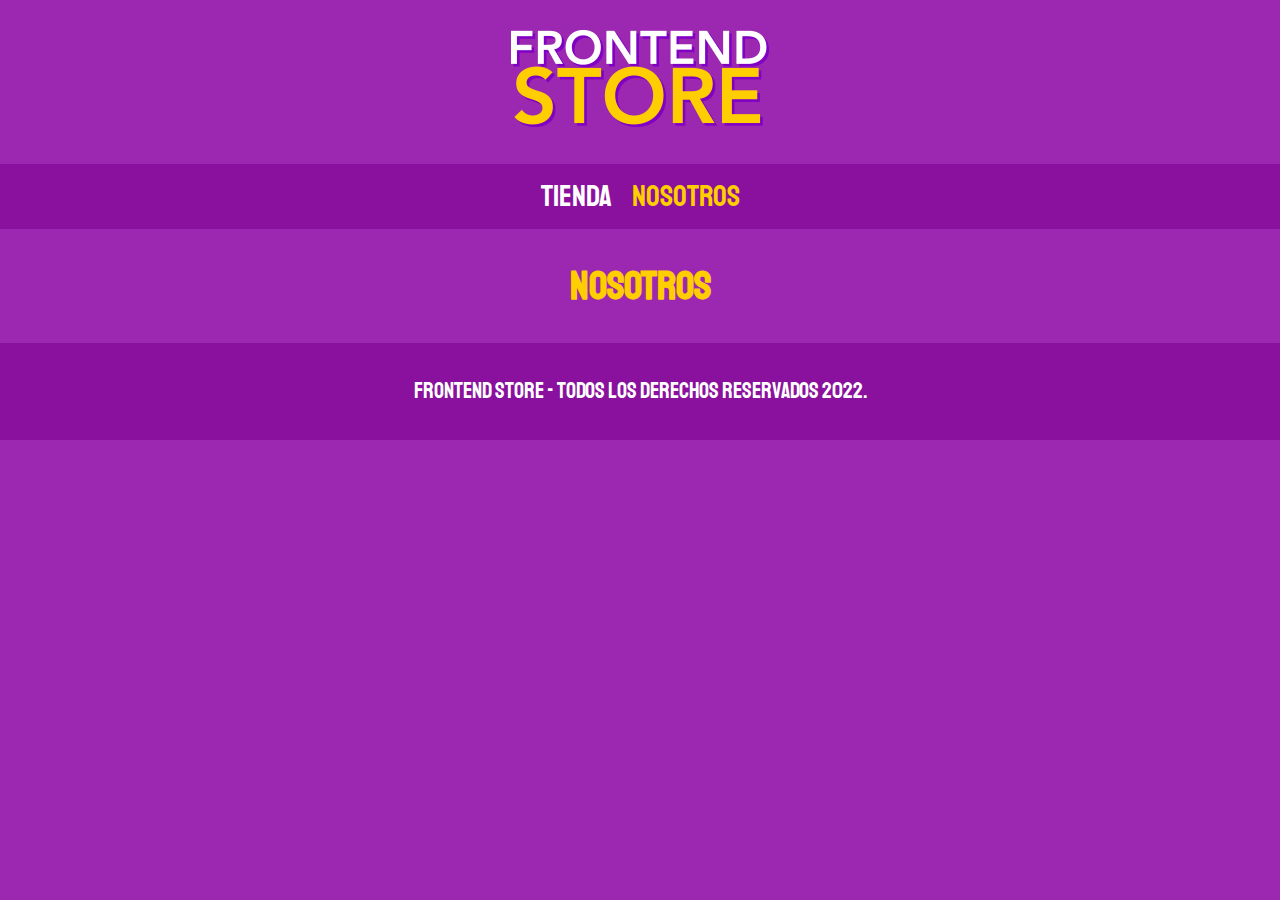
==== nosotros.html @ c4aaac1a "Creando los nuevos archivos html" ====
<!DOCTYPE html>
<html lang="en">
<head>
    <meta charset="UTF-8">
    <meta http-equiv="X-UA-Compatible" content="IE=edge">
    <meta name="viewport" content="width=device-width, initial-scale=1.0">
    <title>FrontEnd Store</title>
    <link rel="stylesheet" href="css/normalize.css">
    <link href="https://fonts.googleapis.com/css2?family=Krub:wght@400;700&family=Staatliches&display=swap" rel="stylesheet"> 
    <link rel="stylesheet" href="css/style.css"> 

</head>
<body>
    <header class="header">
        <a href="index.html">
             <img class="header__logo" src="img/logo.png" alt="Logotipo"> <!-- alt crea un texto alternativo cuando no se puede cargar la imagen que también ayuda al posicionamiento de la web -->
        </a>
    </header>

    <nav class="navegacion">
        <a class="navegacion__enlace" href="index.html"> Tienda </a>
        <a class="navegacion__enlace navegacion__enlace--activo" href="nosotros.html"> Nosotros</a>
    </nav>

    <main class="contenedor">
        <h1>Nosotros</h1>
    </main>

    <footer class="footer">
        <p class="footer__texto">FrontEnd Store - Todos los derechos reservados 2022.</p>
    </footer>
</body>
</html>
---- css/style.css ----
:root {
    --primario: #9c27b0;
    --primerioOscuro: #89119d;
    --secundario: #ffce00;
    --secundarioOscuro: rgb(233,287,2);
    --blanco: #fff;
    --negro: #000;

    --fuentePrincipal: 'Staatliches', cursive;

}

html {
    box-sizing: border-box;
    font-size: 62.5%; /* Esto es parte de lo que permite que un rem sea igual a 10px*/
  }
  *, *:before, *:after {
    box-sizing: inherit;
  }

  /* Globales */

  body {
      background-color: var(--primario);
      font-size: 1.6rem;
      line-height: 1.5;
  }

  p {
      font-size: 1.8rem;
      font-family: Arial, Helvetica, sans-serif;
      color: var(--blanco)
  }

  a{
      text-decoration: none;
  }

  img{
      max-width: 100%;
  }

  .contenedor {
      max-width: 120rem;
      margin: 0 auto;
  }

  h1, h2, h3 {
      text-align: center;
      color: var(--secundario);
      font-family: var(--fuentePrincipal);
  }

  h1{
      font-size: 4rem;
  }

  h2 {
      font-size: 3.2rem;
  }

  h3 {
      font-size: 2.4rem;
  }
/* Header */
.header {
    display: flex;
    justify-content: center;
}

.header__logo {
    margin: 3rem 0; /*Margen hacia arriba y hacia abajo, el primer valor, margen izda-derecha el segundo */

}
/* Footer */
.footer {
background-color: var(--primerioOscuro);
padding: 1rem 0;
margin-top: 2rem;
}

.footer__texto {
font-family: var(--fuentePrincipal);
text-align: center;
font-size: 2.2rem;
}


/* Navegacion */

.navegacion {
background-color: var(--primerioOscuro);
padding: 1rem 0; 
display: flex;
justify-content: center;
/* gap: 2rem;  Separación forma nueva */
}

.navegacion__enlace {
font-family: var(--fuentePrincipal);
color: var(--blanco);
font-size: 3rem;
margin-right: 2rem; /* Separación forma antigua */

}
.navegacion__enlace:last-of-type {
    margin-right: 0;
}
.navegacion__enlace--activo,
.navegacion__enlace:hover {
    color: var(--secundario);
}
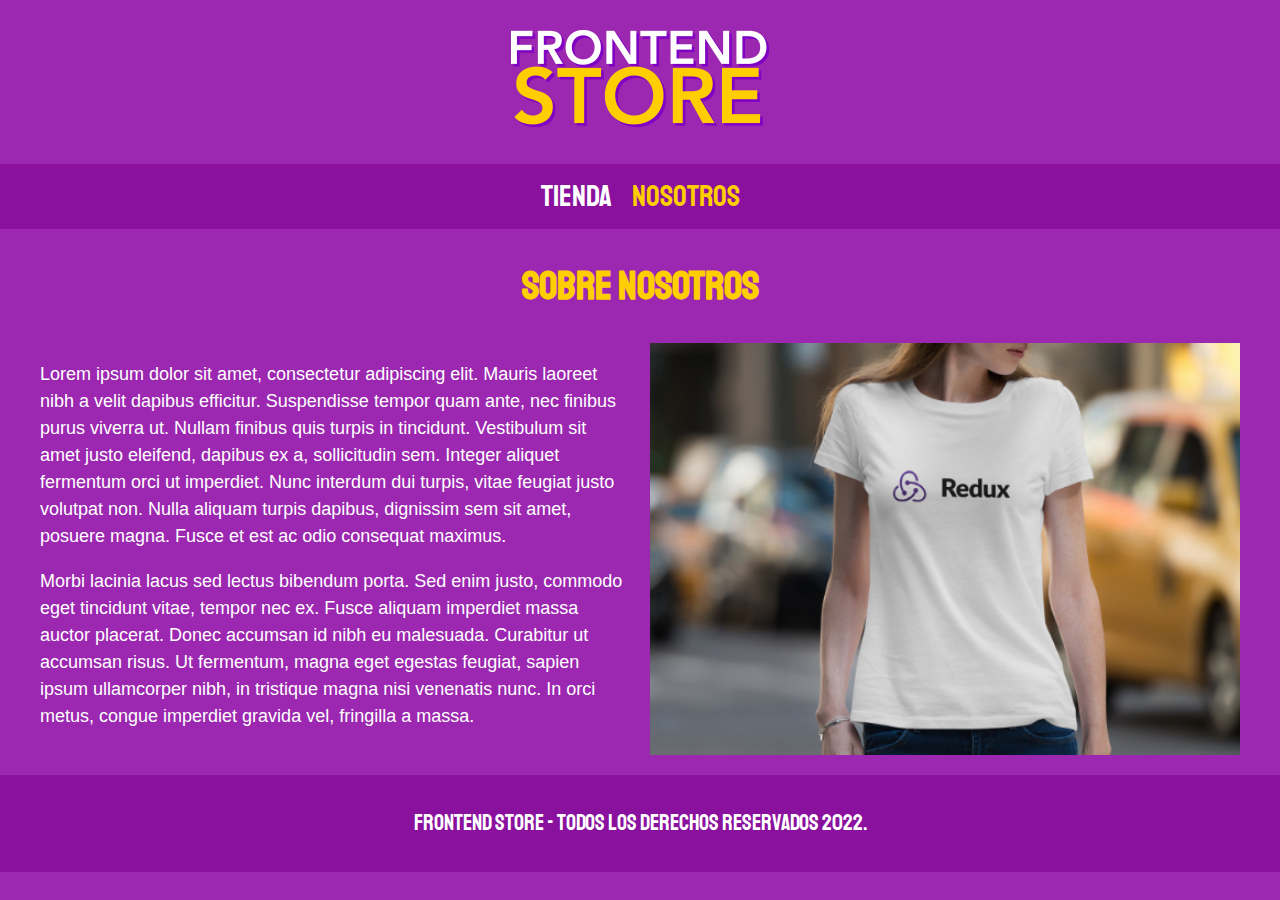
==== commit 08d7f0a2: "Creando la página Nosotros" ====
--- a/nosotros.html
+++ b/nosotros.html
@@ -23,7 +23,17 @@
     </nav>
 
     <main class="contenedor">
-        <h1>Nosotros</h1>
+        <h1>Sobre Nosotros</h1>
+
+        <div class="nosotros">
+            <div class="nosotros__contenido">
+                <p>Lorem ipsum dolor sit amet, consectetur adipiscing elit. Mauris laoreet nibh a velit dapibus efficitur. Suspendisse tempor quam ante, nec finibus purus viverra ut. Nullam finibus quis turpis in tincidunt. Vestibulum sit amet justo eleifend, dapibus ex a, sollicitudin sem. Integer aliquet fermentum orci ut imperdiet. Nunc interdum dui turpis, vitae feugiat justo volutpat non. Nulla aliquam turpis dapibus, dignissim sem sit amet, posuere magna. Fusce et est ac odio consequat maximus.</p> 
+                <p>Morbi lacinia lacus sed lectus bibendum porta. Sed enim justo, commodo eget tincidunt vitae, tempor nec ex. Fusce aliquam imperdiet massa auctor placerat. Donec accumsan id nibh eu malesuada. Curabitur ut accumsan risus. Ut fermentum, magna eget egestas feugiat, sapien ipsum ullamcorper nibh, in tristique magna nisi venenatis nunc. In orci metus, congue imperdiet gravida vel, fringilla a massa.</p> 
+            </div>
+            <img class="nosotros__imagen" src="img/nosotros.jpg" alt="imagen nosotros">
+
+        </div>
+        
     </main>
 
     <footer class="footer">
--- a/css/style.css
+++ b/css/style.css
@@ -93,21 +93,108 @@
 padding: 1rem 0; 
 display: flex;
 justify-content: center;
-/* gap: 2rem;  Separación forma nueva */
+gap: 2rem;  /* Separación forma nueva */
 }
 
 .navegacion__enlace {
 font-family: var(--fuentePrincipal);
 color: var(--blanco);
 font-size: 3rem;
-margin-right: 2rem; /* Separación forma antigua */
-
-}
-.navegacion__enlace:last-of-type {
-    margin-right: 0;
-}
+/* margin-right: 2rem; Separación forma antigua */
+
+}
+/* .navegacion__enlace:last-of-type {
+   margin-right: 0;  Esto sigue siendo la forma anterior. 
+   Con gap bastaría solo una línea de código 
+}*/
+
 .navegacion__enlace--activo,
 .navegacion__enlace:hover {
     color: var(--secundario);
 }
-  +
+/* Grid */
+.grid {
+    display: grid;
+    grid-template-columns: repeat(2, 1fr);
+    gap: 2rem;
+}
+@media (min-width: 768px) {
+    .grid {
+        grid-template-columns: repeat(3, 1fr);
+    }
+}
+
+/* Productos */
+.producto {
+background-color: var(--primerioOscuro);
+padding: 1rem;
+}
+.producto__imagen {
+width: 100%;
+}
+.producto__nombre {
+    font-size: 4rem;
+
+}
+.producto__precio{
+    font-size: 2.8rem;
+    color: var(--secundario);
+}
+
+.producto__nombre, 
+.producto__precio {
+    font-family: var(--fuentePrincipal);
+    margin: 1rem 0;
+    text-align: center;
+    line-height: 1.2;
+}
+
+/* Gráficos */
+.grafico {
+    min-height: 30rem;
+    background-repeat: no-repeat;
+    background-size: cover;
+    grid-column: 1 / 3;
+}
+.grafico--camisas {
+grid-row: 2 / 3;
+background-image: url(../img/grafico1.jpg)
+}
+.grafico--node {
+    background-image: url(../img/grafico2.jpg);
+    grid-row: 8 / 9;
+}
+@media (min-width: 768px) {
+    .grafico--node {
+        grid-row: 5 / 6;
+        grid-column: 2 / 4;
+        }  
+}
+
+/* Nosotros */
+.nosotros {
+    display: grid;
+    grid-template-rows: repeat(2, auto);
+}
+@media (min-width: 768px) {
+    .nosotros {
+        display: grid;
+        grid-template-columns: repeat(2, 1fr);
+        column-gap: 2rem;
+    }   
+}
+
+.nosotros__contenido {
+
+}
+.nosotros__imagen {
+    grid-row: 1 / 2;
+    width: 100%;
+}
+@media (min-width: 768px) {
+    .nosotros__imagen {
+        grid-column: 2 / 3
+    }
+}
+
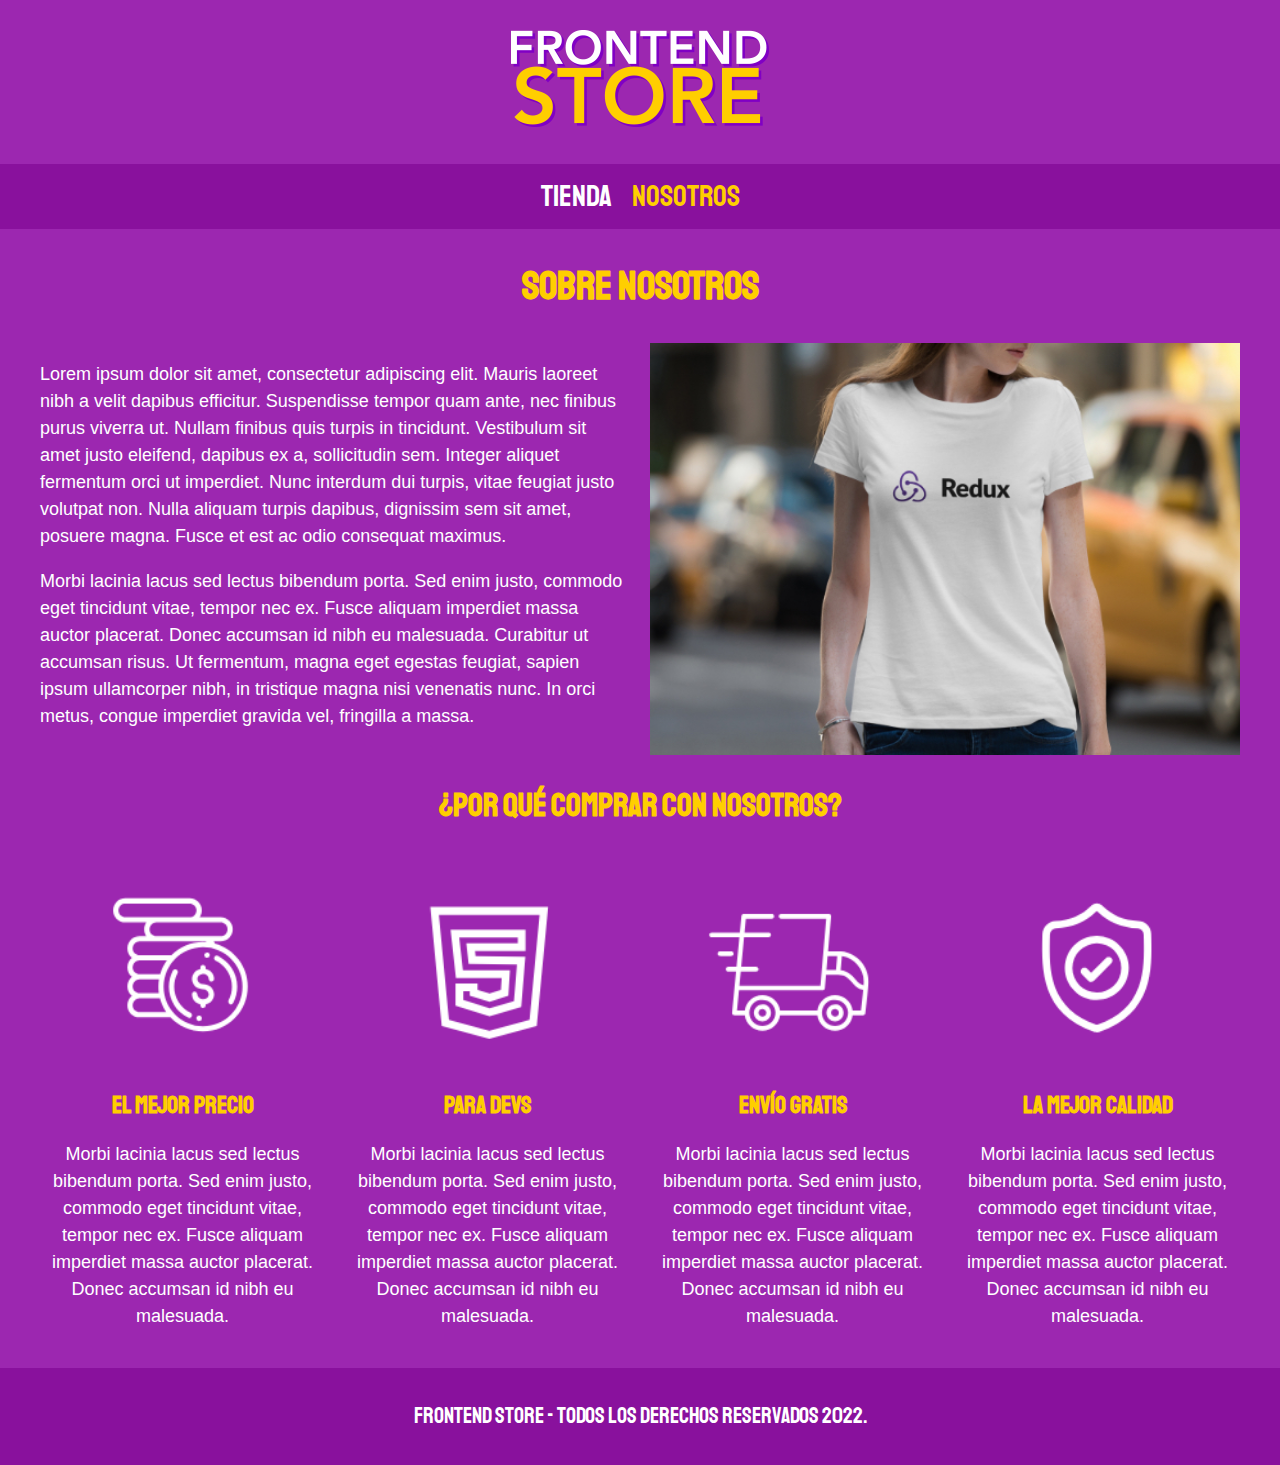
==== commit 55713051: "Creando la sección con iconos" ====
--- a/nosotros.html
+++ b/nosotros.html
@@ -36,7 +36,38 @@
         
     </main>
 
-    <footer class="footer">
+    <section class="contenedor comprar">
+        <h2 class="contenedor__titulo">¿Por qué Comprar con Nosotros?</h2>
+
+        <div class="bloques">
+            <div class="bloque">
+                <img class="bloque__imagen" src="/img/icono_1.png" alt="por que comprar">
+                <h3 class="bloque__titulo">El Mejor Precio</h3>
+                <p>Morbi lacinia lacus sed lectus bibendum porta. Sed enim justo, commodo eget tincidunt vitae, tempor nec ex. Fusce aliquam imperdiet massa auctor placerat. Donec accumsan id nibh eu malesuada. </p>
+            </div> <!--.bloque-->
+
+            <div class="bloque">
+                <img class="bloque__imagen" src="/img/icono_2.png" alt="por que comprar">
+                <h3 class="bloque__titulo">Para Devs</h3>
+                <p>Morbi lacinia lacus sed lectus bibendum porta. Sed enim justo, commodo eget tincidunt vitae, tempor nec ex. Fusce aliquam imperdiet massa auctor placerat. Donec accumsan id nibh eu malesuada. </p>
+            </div> <!--.bloque-->
+
+            <div class="bloque">
+                <img class="bloque__imagen" src="/img/icono_3.png" alt="por que comprar">
+                <h3 class="bloque__titulo">Envío Gratis</h3>
+                <p>Morbi lacinia lacus sed lectus bibendum porta. Sed enim justo, commodo eget tincidunt vitae, tempor nec ex. Fusce aliquam imperdiet massa auctor placerat. Donec accumsan id nibh eu malesuada. </p>
+            </div> <!--.bloque-->
+
+            <div class="bloque">
+                <img class="bloque__imagen" src="/img/icono_4.png" alt="por que comprar">
+                <h3 class="bloque__titulo">La Mejor Calidad</h3>
+                <p>Morbi lacinia lacus sed lectus bibendum porta. Sed enim justo, commodo eget tincidunt vitae, tempor nec ex. Fusce aliquam imperdiet massa auctor placerat. Donec accumsan id nibh eu malesuada. </p>
+            </div> <!--.bloque-->
+        </div> <!--bloques-->
+   
+    </section>
+   
+        <footer class="footer">
         <p class="footer__texto">FrontEnd Store - Todos los derechos reservados 2022.</p>
     </footer>
 </body>
--- a/css/style.css
+++ b/css/style.css
@@ -198,3 +198,25 @@
     }
 }
 
+/* Bloques */
+.bloques {
+    display: grid;
+    grid-template-columns: repeat(2, 1fr);
+    gap: 2rem;
+}
+
+@media (min-width: 768px) {
+    .bloques {
+        grid-template-columns: repeat(4, 1fr);
+    }
+}
+.bloque{
+    text-align: center;
+}
+.bloque__imagen {
+    width: 100%;
+}
+
+.bloque__titulo {
+    margin: 0;
+}